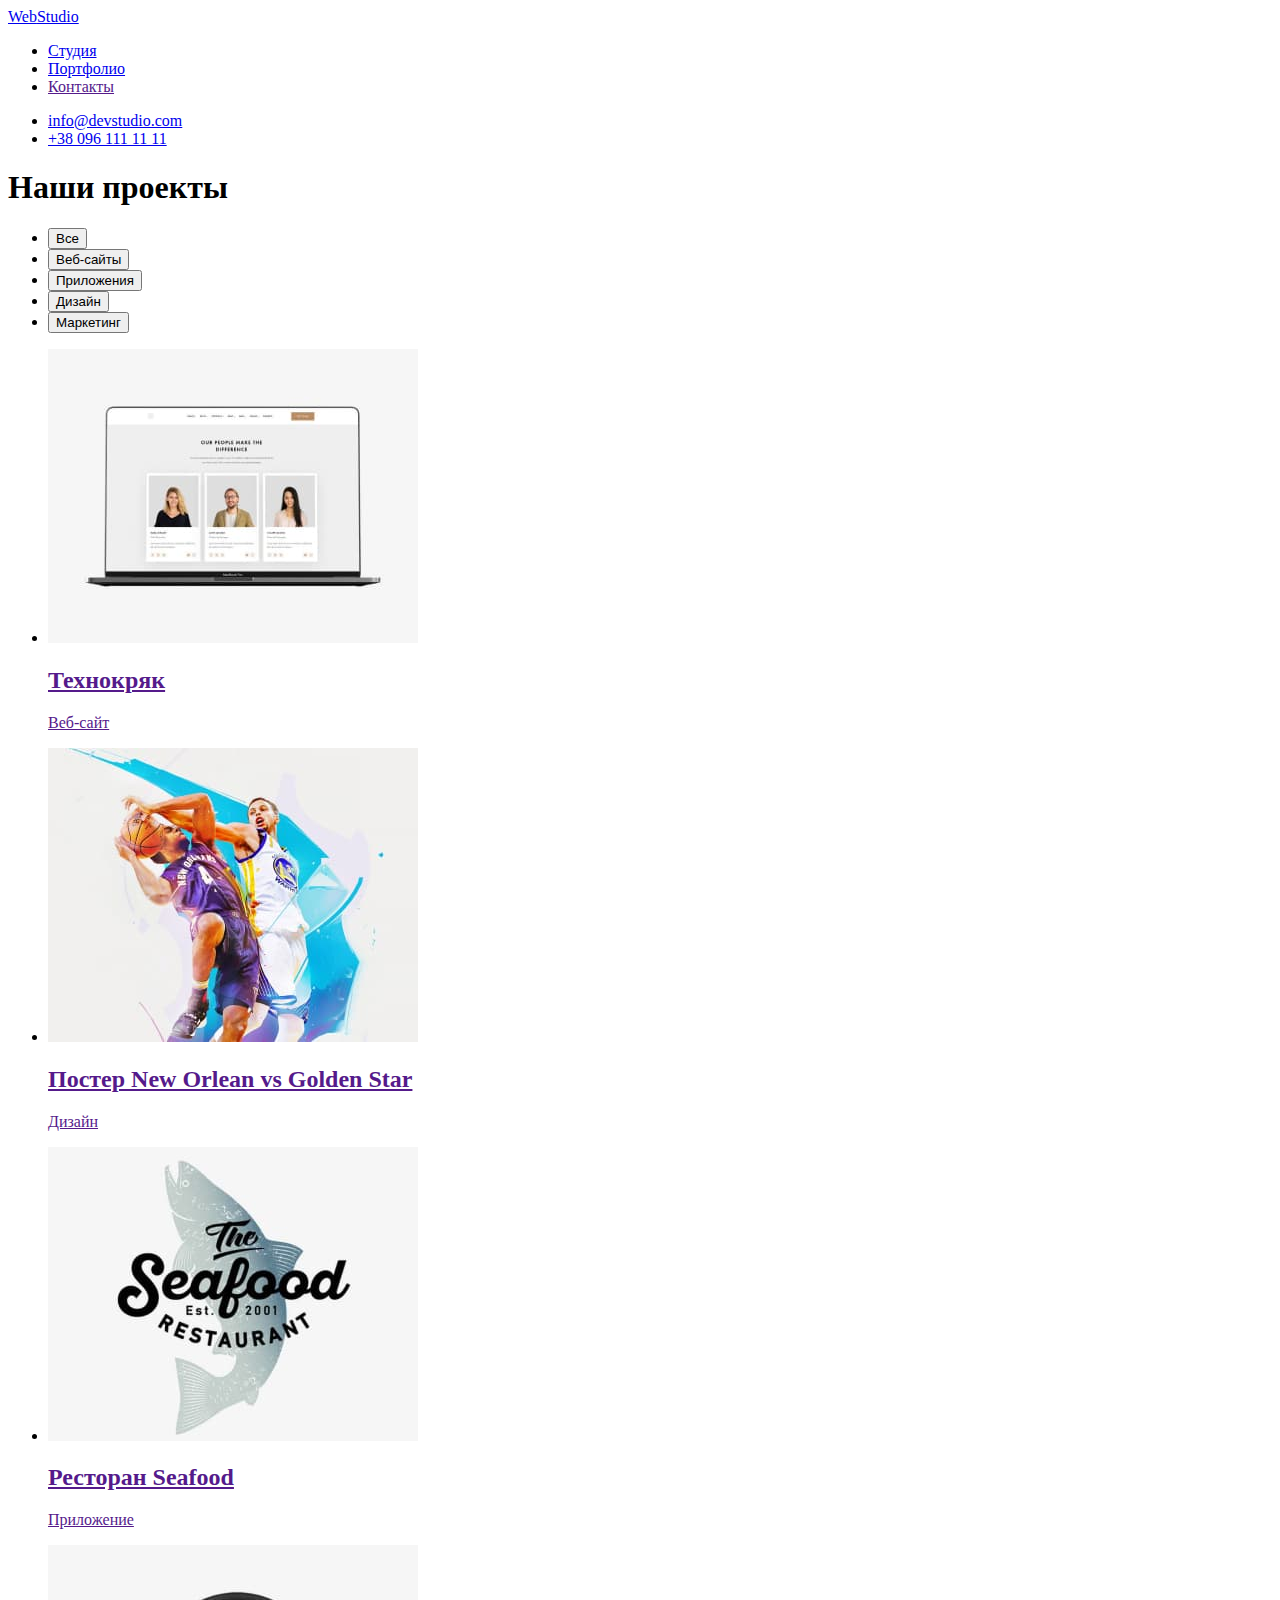
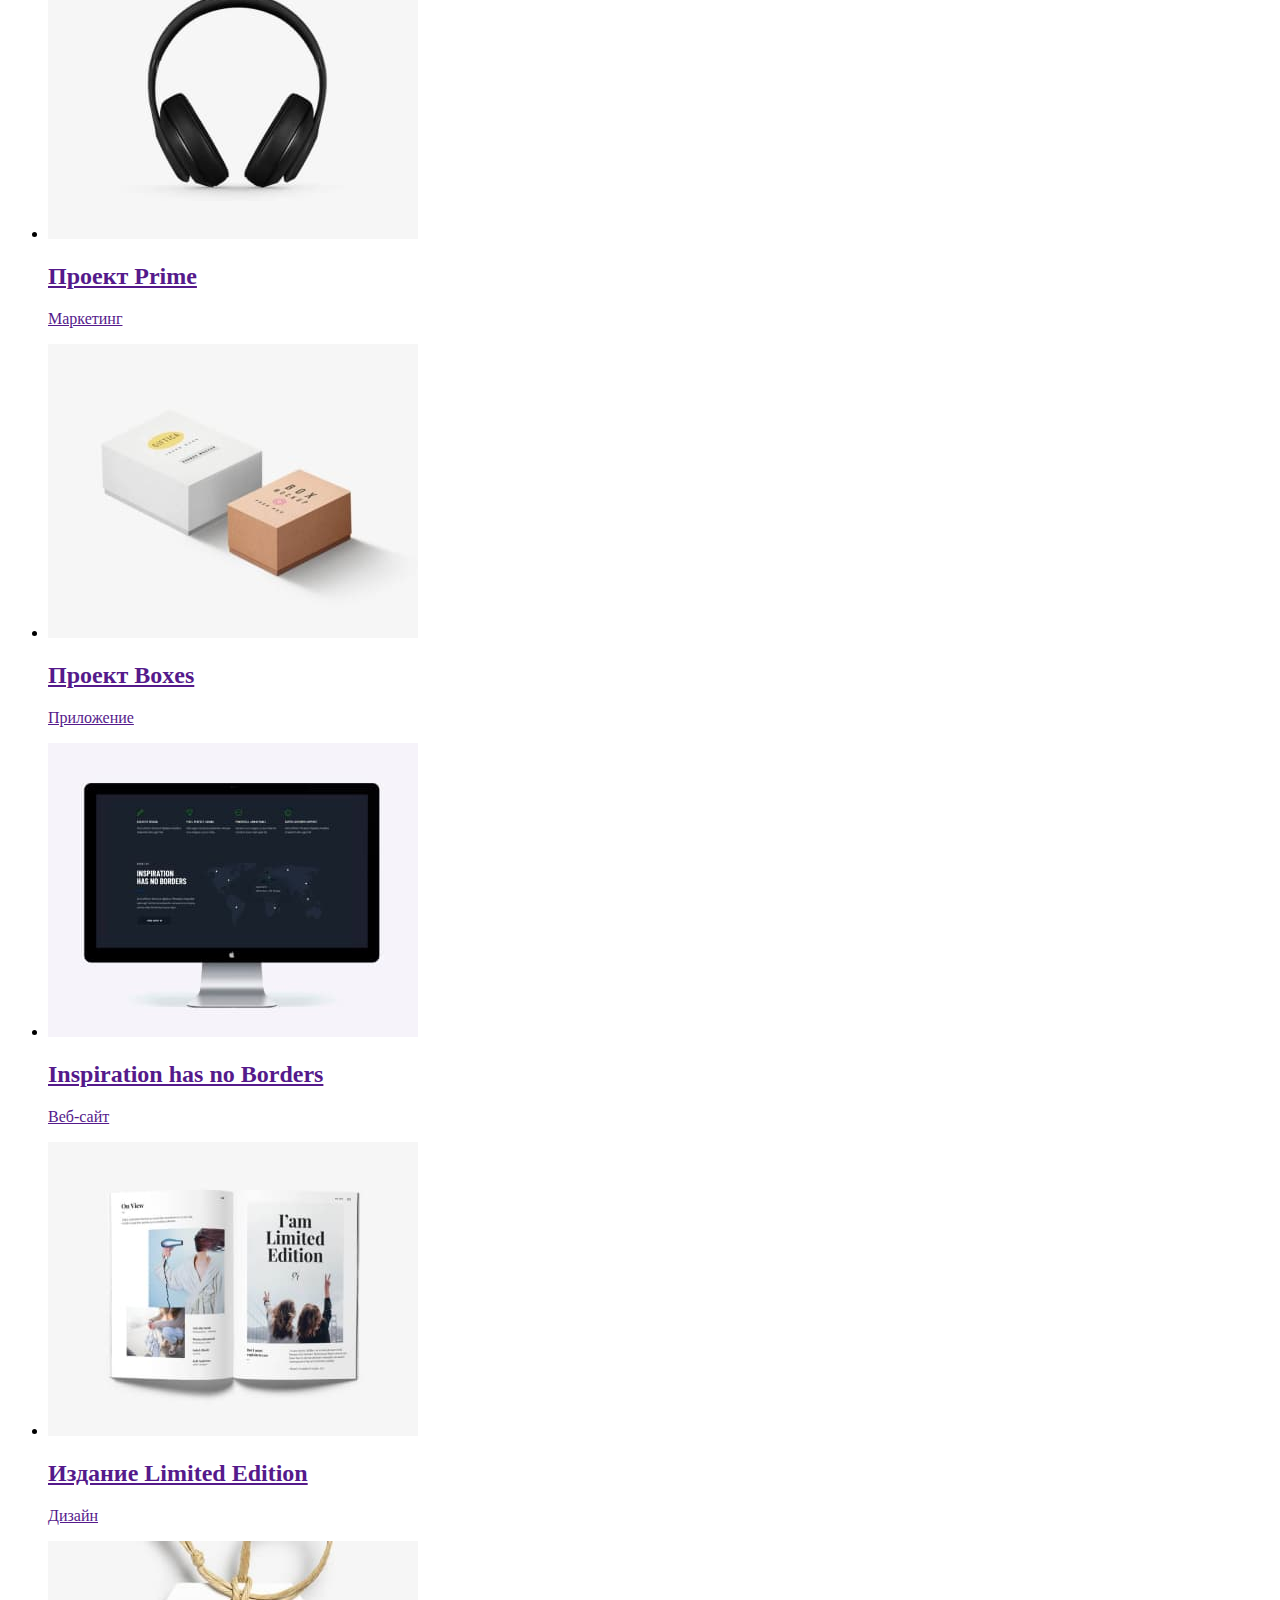
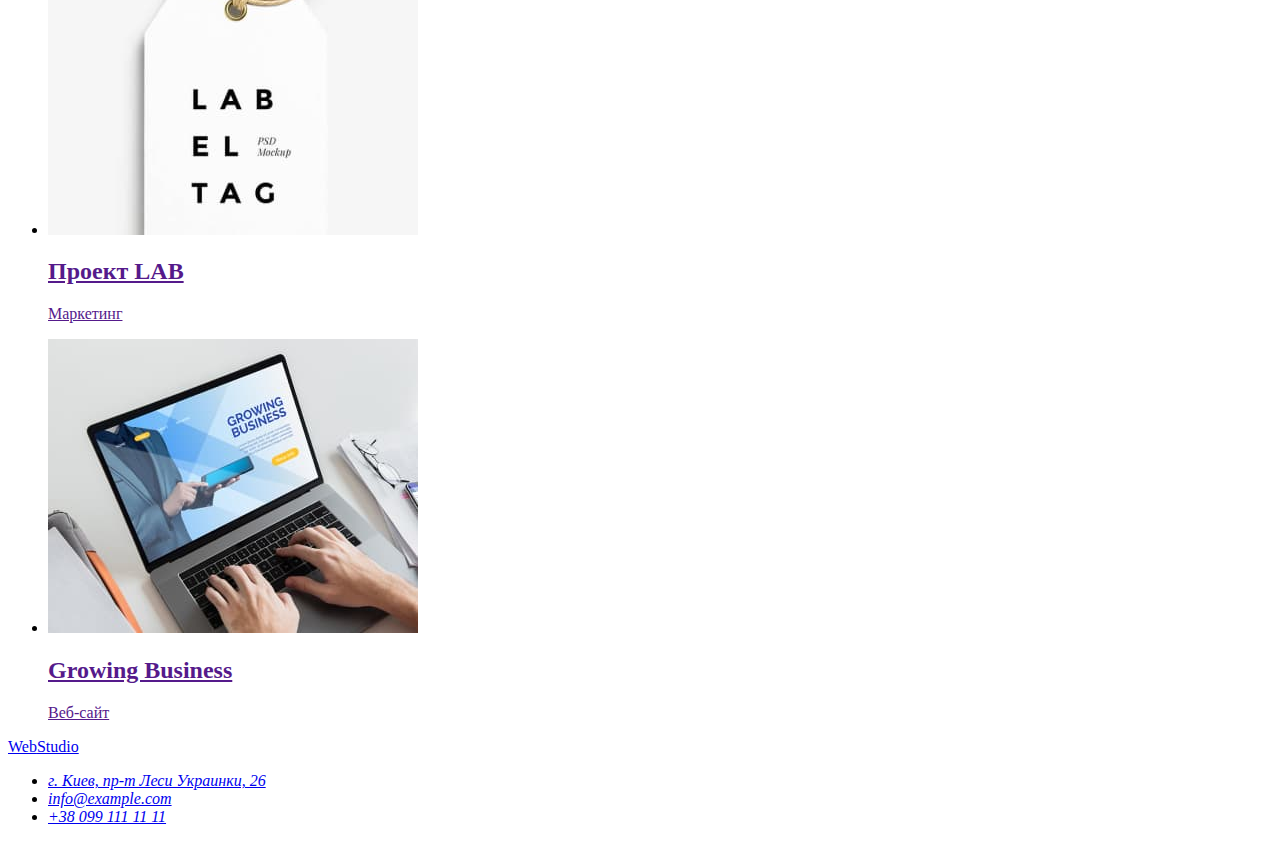
==== portfolio.html @ 59c19287 "Добавляет страницу портфолио" ====
<!DOCTYPE html>
<html lang="ru">

<head>
    <meta charset="UTF-8">
    <meta http-equiv="X-UA-Compatible" content="IE=edge">
    <meta name="viewport" content="width=device-width, initial-scale=1.0">
    <link rel="stylesheet" href="./css/styles.css">
    <title>Portfolio</title>
</head>

<body>
    <header>
        <nav>
            <a href="./index.html">Web<span>Studio</span></a>

            <ul>
                <li><a href="./index.html">Cтудия</a></li>
                <li><a href="./portfolio.html">Портфолио</a></li>
                <li><a href="">Контакты</a></li>
            </ul>
        </nav>

        <ul>
            <li><a href="mailto:info@devstudio.com">info@devstudio.com</a></li>
            <li><a href="tel:+380961111111">+38 096 111 11 11</a></li>
        </ul>
    </header>

    <main>
        <section>
            <h1>Наши проекты</h1>
            <ul>
                <li><button type="button">Все</button></li>
                <li><button type="button">Веб-сайты</button></li>
                <li><button type="button">Приложения</button></li>
                <li><button type="button">Дизайн</button></li>
                <li><button type="button">Маркетинг</button></li>
            </ul>

            <ul>
                <li>
                    <a href="">
                        <img src="./images/portfolio/portfolio-1.jpg" alt="Пример разработанного сайта" width="370"
                            height="294">
                        <h2>Технокряк</h2>
                        <p>Веб-сайт</p>
                    </a>
                </li>
                <li>
                    <a href="">
                        <img src="./images/portfolio/portfolio-2.jpg" alt="Фотография постера баскетольной команды"
                            width="370" height="294">
                        <h2>Постер New Orlean vs Golden Star</h2>
                        <p>Дизайн</p>
                    </a>
                </li>
                <li>
                    <a href="">
                        <img src="./images/portfolio/portfolio-3.jpg" alt="Логотип ресторана" width="370" height="294">
                        <h2>Ресторан Seafood</h2>
                        <p>Приложение</p>
                    </a>
                </li>
                <li>
                    <a href="">
                        <img src="./images/portfolio/portfolio-4.jpg" alt="Фотография наушников" width="370"
                            height="294">
                        <h2>Проект Prime</h2>
                        <p>Маркетинг</p>
                    </a>
                </li>
                <li>
                    <a href="">
                        <img src="./images/portfolio/portfolio-5.jpg" alt="Фотография мокапа упаковок" width="370"
                            height="294">
                        <h2>Проект Boxes</h2>
                        <p>Приложение</p>
                    </a>
                </li>
                <li>
                    <a href="">
                        <img src="./images/portfolio/portfolio-6.jpg" alt="Пример разработанного сайта" width="370"
                            height="294">
                        <h2>Inspiration has no Borders</h2>
                        <p>Веб-сайт</p>
                    </a>
                </li>
                <li>
                    <a href="">
                        <img src="./images/portfolio/portfolio-7.jpg" alt="Фотография страниц глянцевого журнала"
                            width="370" height="294">
                        <h2>Издание Limited Edition</h2>
                        <p>Дизайн</p>
                    </a>
                </li>
                <li>
                    <a href="">
                        <img src="./images/portfolio/portfolio-8.jpg" alt="Фотография мокапа товарной этикетки"
                            width="370" height="294">
                        <h2>Проект LAB</h2>
                        <p>Маркетинг</p>
                    </a>
                </li>
                <li>
                    <a href="">
                        <img src="./images/portfolio/portfolio-9.jpg" alt="Пример разработанного сайта" width="370"
                            height="294">
                        <h2>Growing Business</h2>
                        <p>Веб-сайт</p>
                    </a>
                </li>
            </ul>
        </section>
    </main>

    <footer>
        <a href="./index.html">Web<span>Studio</span></a>
        <address>
            <ul>
                <li><a href="https://goo.gl/maps/DhrrBFXqZRxsjUwVA">г. Киев, пр-т Леси Украинки, 26</a></li>
                <li><a href="mailto:info@example.com">info@example.com</a></li>
                <li><a href="tel:+380991111111">+38 099 111 11 11</a></li>
            </ul>
        </address>
    </footer>
</body>

</html>
---- css/styles.css ----
body{
    font-family: Roboto;
}
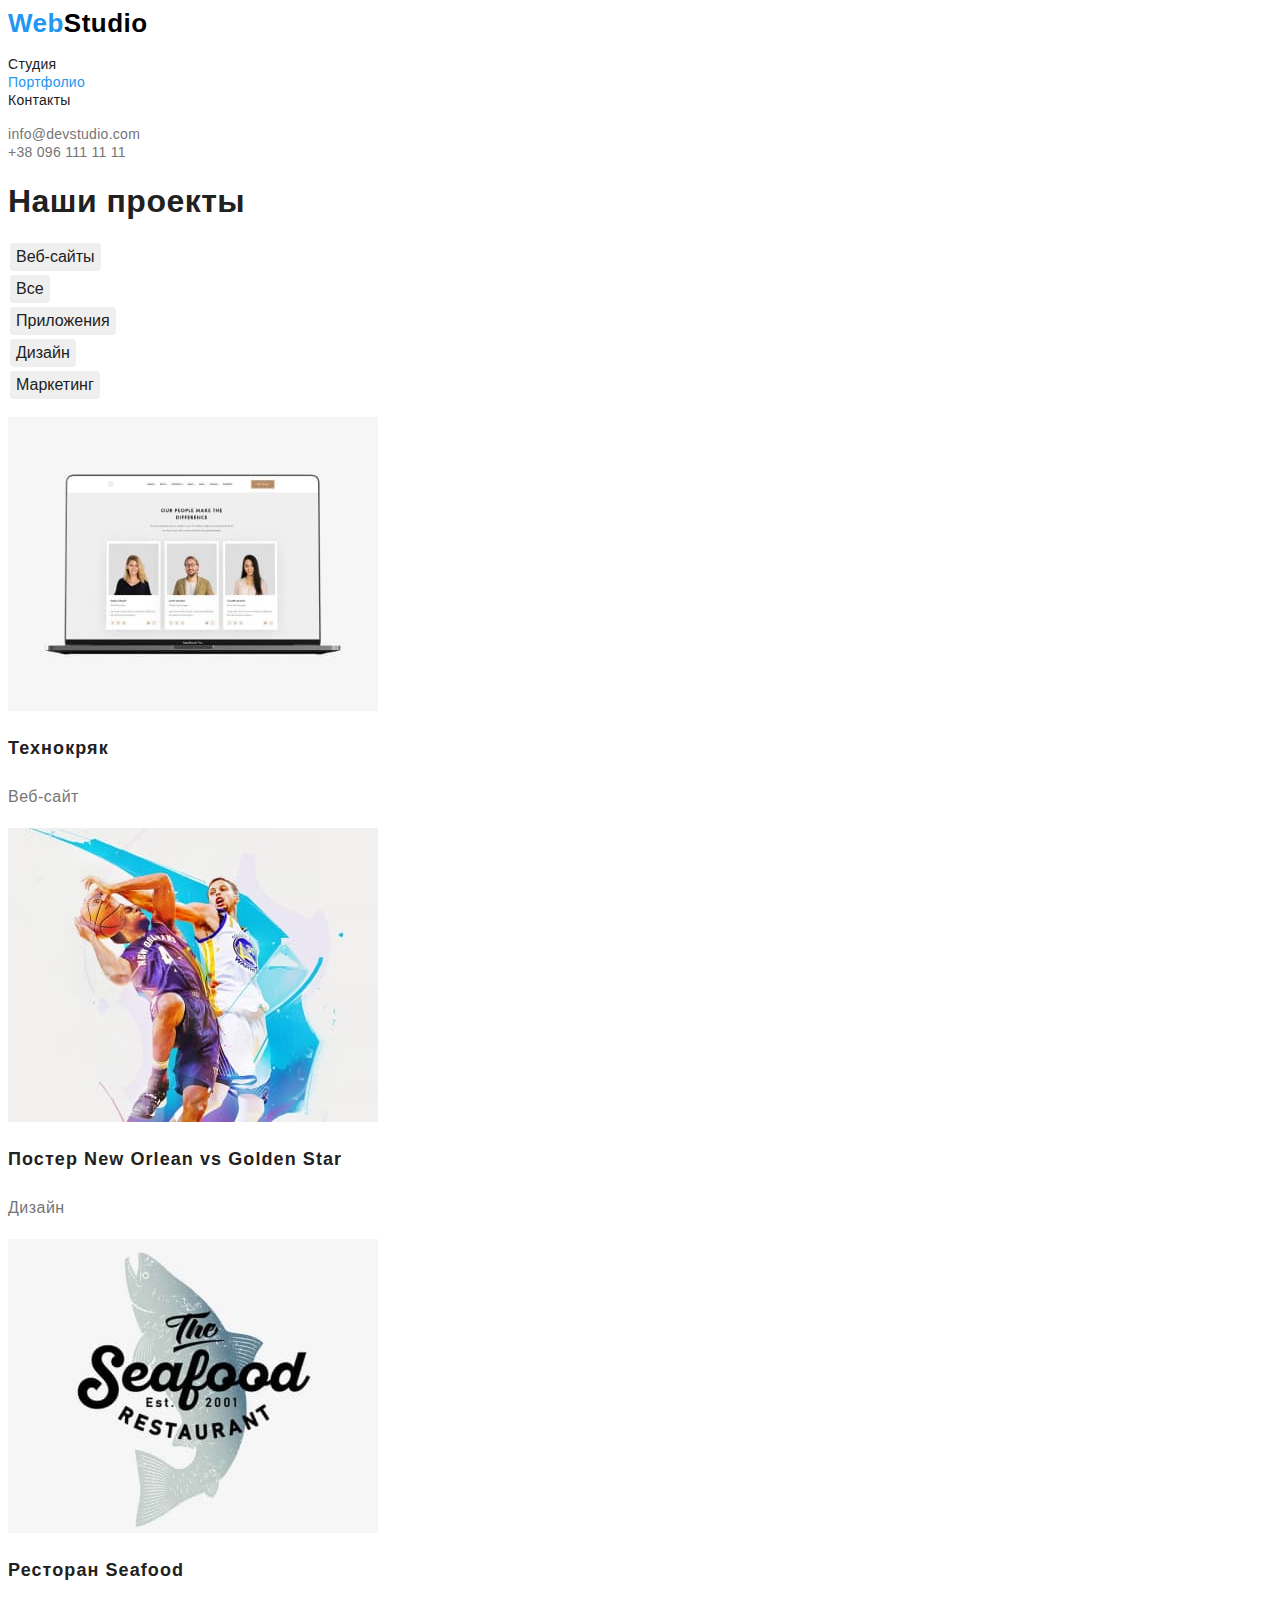
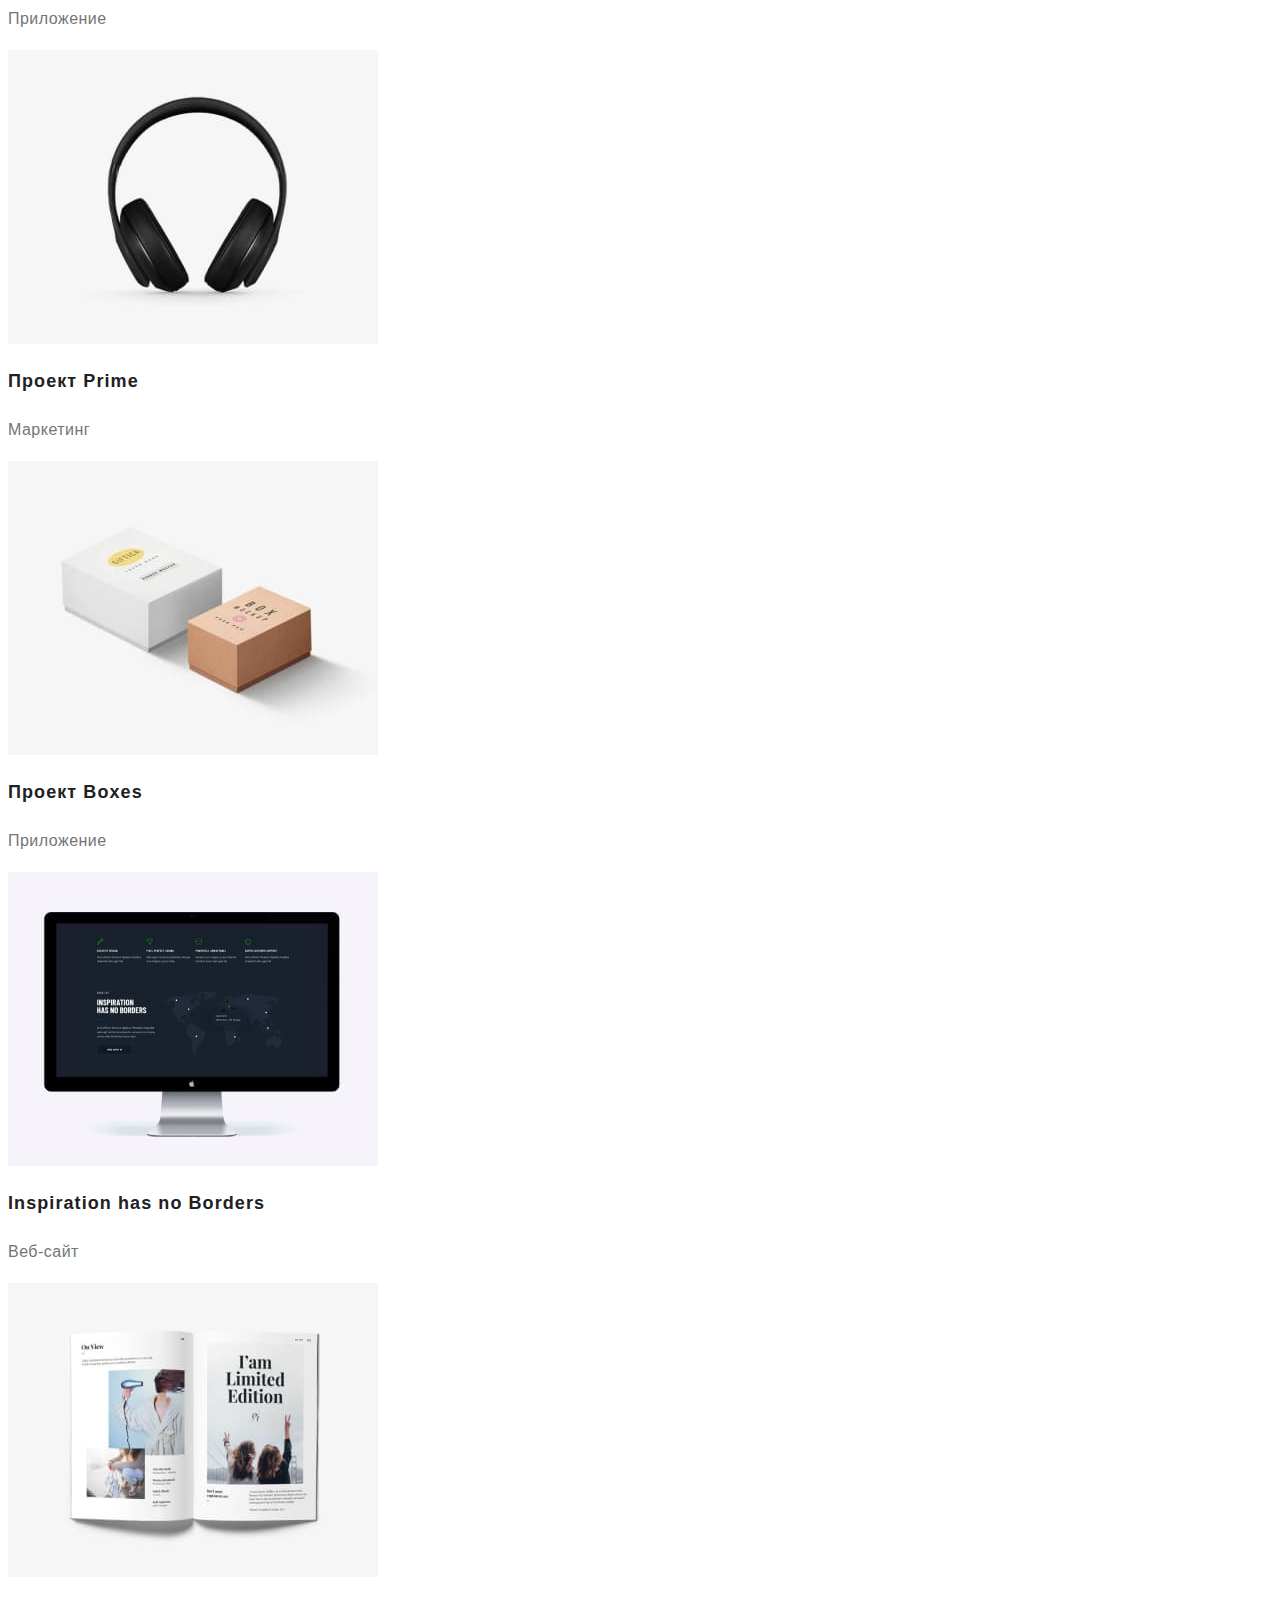
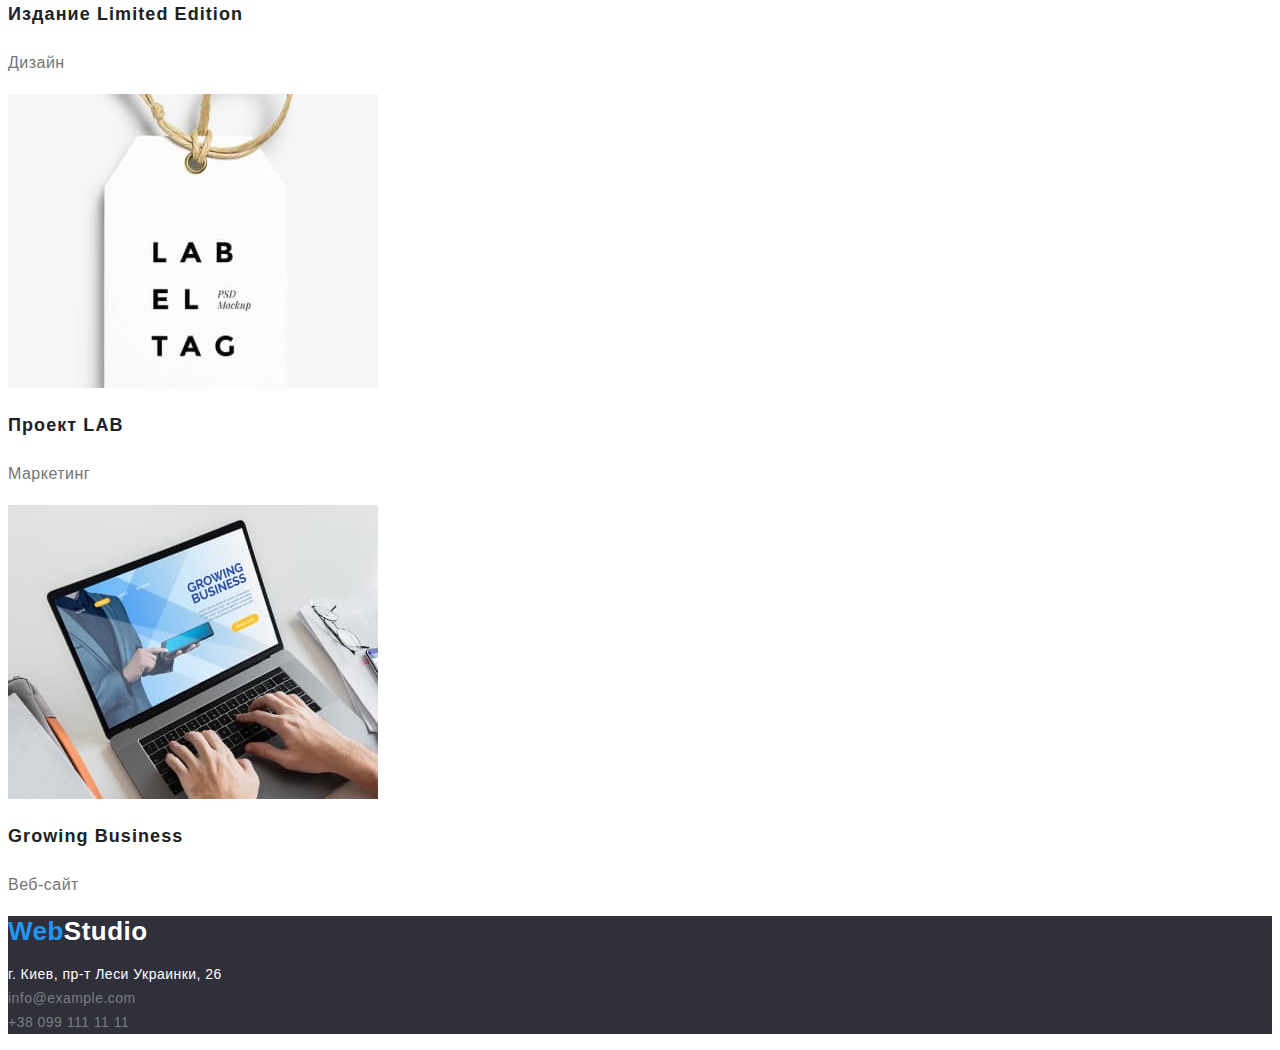
==== commit 1743dff5: "Прописаны стили" ====
--- a/portfolio.html
+++ b/portfolio.html
@@ -12,115 +12,117 @@
 <body>
     <header>
         <nav>
-            <a href="./index.html">Web<span>Studio</span></a>
+            <a class="link logo" href="./index.html">Web<span class="logo-header">Studio</span></a>
 
-            <ul>
-                <li><a href="./index.html">Cтудия</a></li>
-                <li><a href="./portfolio.html">Портфолио</a></li>
-                <li><a href="">Контакты</a></li>
+            <ul class="list">
+                <li><a class="link nav-link" href="./index.html">Cтудия</a></li>
+                <li><a class="link nav-link active" href="./portfolio.html">Портфолио</a></li>
+                <li><a class="link nav-link" href="">Контакты</a></li>
             </ul>
         </nav>
 
-        <ul>
-            <li><a href="mailto:info@devstudio.com">info@devstudio.com</a></li>
-            <li><a href="tel:+380961111111">+38 096 111 11 11</a></li>
+        <ul class="list">
+            <li><a class="link nav-link contact-link" href="mailto:info@devstudio.com">info@devstudio.com</a></li>
+            <li><a class="link nav-link contact-link" href="tel:+380961111111">+38 096 111 11 11</a></li>
         </ul>
     </header>
-
     <main>
         <section>
             <h1>Наши проекты</h1>
-            <ul>
-                <li><button type="button">Все</button></li>
-                <li><button type="button">Веб-сайты</button></li>
-                <li><button type="button">Приложения</button></li>
-                <li><button type="button">Дизайн</button></li>
-                <li><button type="button">Маркетинг</button></li>
+            <ul class="list">
+                <li><button class="button-portfolio" type="button">Веб-сайты</button></li>
+                <li><button class="button-portfolio" type="button">Все</button></li>
+                <li><button class="button-portfolio" type="button">Приложения</button></li>
+                <li><button class="button-portfolio" type="button">Дизайн</button></li>
+                <li><button class="button-portfolio" type="button">Маркетинг</button></li>
             </ul>
 
-            <ul>
+            <ul class="list">
                 <li>
-                    <a href="">
+                    <a class='link' href="">
                         <img src="./images/portfolio/portfolio-1.jpg" alt="Пример разработанного сайта" width="370"
                             height="294">
-                        <h2>Технокряк</h2>
-                        <p>Веб-сайт</p>
+                        <h2 class="portfolio-title">Технокряк</h2>
+                        <p class="portfolio-filter-elem">Веб-сайт</p>
                     </a>
                 </li>
                 <li>
-                    <a href="">
+                    <a class='link' href="">
                         <img src="./images/portfolio/portfolio-2.jpg" alt="Фотография постера баскетольной команды"
                             width="370" height="294">
-                        <h2>Постер New Orlean vs Golden Star</h2>
-                        <p>Дизайн</p>
+                        <h2 class="portfolio-title">Постер New Orlean vs Golden Star</h2>
+                        <p class="portfolio-filter-elem">Дизайн</p>
                     </a>
                 </li>
                 <li>
-                    <a href="">
+                    <a class='link' href="">
                         <img src="./images/portfolio/portfolio-3.jpg" alt="Логотип ресторана" width="370" height="294">
-                        <h2>Ресторан Seafood</h2>
-                        <p>Приложение</p>
+                        <h2 class="portfolio-title">Ресторан Seafood</h2>
+                        <p class="portfolio-filter-elem">Приложение</p>
                     </a>
                 </li>
                 <li>
-                    <a href="">
+                    <a class='link' href="">
                         <img src="./images/portfolio/portfolio-4.jpg" alt="Фотография наушников" width="370"
                             height="294">
-                        <h2>Проект Prime</h2>
-                        <p>Маркетинг</p>
+                        <h2 class="portfolio-title">Проект Prime</h2>
+                        <p class="portfolio-filter-elem">Маркетинг</p>
                     </a>
                 </li>
                 <li>
-                    <a href="">
+                    <a class='link' href="">
                         <img src="./images/portfolio/portfolio-5.jpg" alt="Фотография мокапа упаковок" width="370"
                             height="294">
-                        <h2>Проект Boxes</h2>
-                        <p>Приложение</p>
+                        <h2 class="portfolio-title">Проект Boxes</h2>
+                        <p class="portfolio-filter-elem">Приложение</p>
                     </a>
                 </li>
                 <li>
-                    <a href="">
+                    <a class='link' href="">
                         <img src="./images/portfolio/portfolio-6.jpg" alt="Пример разработанного сайта" width="370"
                             height="294">
-                        <h2>Inspiration has no Borders</h2>
-                        <p>Веб-сайт</p>
+                        <h2 class="portfolio-title">Inspiration has no Borders</h2>
+                        <p class="portfolio-filter-elem">Веб-сайт</p>
                     </a>
                 </li>
                 <li>
-                    <a href="">
+                    <a class='link' href="">
                         <img src="./images/portfolio/portfolio-7.jpg" alt="Фотография страниц глянцевого журнала"
                             width="370" height="294">
-                        <h2>Издание Limited Edition</h2>
-                        <p>Дизайн</p>
+                        <h2 class="portfolio-title">Издание Limited Edition</h2>
+                        <p class="portfolio-filter-elem">Дизайн</p>
                     </a>
                 </li>
                 <li>
-                    <a href="">
+                    <a class='link' href="">
                         <img src="./images/portfolio/portfolio-8.jpg" alt="Фотография мокапа товарной этикетки"
                             width="370" height="294">
-                        <h2>Проект LAB</h2>
-                        <p>Маркетинг</p>
+                        <h2 class="portfolio-title">Проект LAB</h2>
+                        <p class="portfolio-filter-elem">Маркетинг</p>
                     </a>
                 </li>
                 <li>
-                    <a href="">
+                    <a class='link' href="">
                         <img src="./images/portfolio/portfolio-9.jpg" alt="Пример разработанного сайта" width="370"
                             height="294">
-                        <h2>Growing Business</h2>
-                        <p>Веб-сайт</p>
+                        <h2 class="portfolio-title">Growing Business</h2>
+                        <p class="portfolio-filter-elem">Веб-сайт</p>
                     </a>
                 </li>
             </ul>
         </section>
     </main>
 
-    <footer>
-        <a href="./index.html">Web<span>Studio</span></a>
+    <footer class="footer">
+        <a class="link logo" href="./index.html">Web<span class="logo-footer">Studio</span></a>
         <address>
-            <ul>
-                <li><a href="https://goo.gl/maps/DhrrBFXqZRxsjUwVA">г. Киев, пр-т Леси Украинки, 26</a></li>
-                <li><a href="mailto:info@example.com">info@example.com</a></li>
-                <li><a href="tel:+380991111111">+38 099 111 11 11</a></li>
+            <ul class="list">
+                <li><a class="link footer-address" href="https://goo.gl/maps/DhrrBFXqZRxsjUwVA">г. Киев,
+                        пр-т Леси
+                        Украинки, 26</a>
+                </li>
+                <li><a class="link footer-text" href="mailto:info@example.com">info@example.com</a></li>
+                <li><a class="link footer-text" href="tel:+380991111111">+38 099 111 11 11</a></li>
             </ul>
         </address>
     </footer>
--- a/css/styles.css
+++ b/css/styles.css
@@ -1,3 +1,201 @@
+:root{
+    --style-color: #2196F3;
+    --general-color:#fff;
+    --background-color:#2F303A;
+
+    --primary-text-color: #212121;
+    --secondary-text-color: #757575;
+    
+    --logo-second:#000;
+
+}
+
 body{
-    font-family: Roboto;
+    font-family: 'Roboto', sans-serif;
+    color: var(--primary-text-color);
+    
+    letter-spacing: 0.03em;;
+}
+
+.list { 
+    margin-left: 0; 
+    padding-left: 0;  
+
+    list-style-type: none;
+}
+
+.link{
+    text-decoration: none;
+    color: var(--primary-text-color);
+}
+
+.link:hover,
+.link:focus{
+    color: var(--style-color);
+}
+
+.section-title{
+    font-size: 36px;
+    font-weight: bold;
+    line-height: 1.15;
+
+}
+
+/* ---------------------header--------------------- */
+
+.logo{
+    font-family: 'Raleway', sans-serif;
+    font-weight: bold;
+    font-size: 26px;
+    line-height: 1.2;
+
+    color: var(--style-color);
+}
+
+.logo-header{
+    color: var(--logo-second);
+}
+
+.logo-footer{
+    color: var(--general-color);
+}
+
+.nav-link{
+    font-weight: 500;
+    font-size: 14px;
+    line-height: 1.2;
+    letter-spacing: 0.02em;;
+
+    color: inherit;
+}
+
+.nav-link.active{
+    color: var(--style-color);
+}
+
+.contact-link{
+    color: var(--secondary-text-color);
+}   
+/* ---------------------hero--------------------- */
+
+.hero{
+    background-color: var(--background-color);
+}
+
+.hero-title{
+    font-size: 44px;
+    font-weight: 900;
+    line-height: 1.36;
+    letter-spacing: 0.06em;;
+
+    color: var(--general-color);
+
+}
+
+.button-hero{
+    font-family: inherit;
+    font-weight: bold;
+    font-size: 16px;
+    letter-spacing: 0.06em;;
+    line-height: 1.9;
+
+    color: var(--general-color);
+    background-color: var(--style-color);
+    border: none;
+
+    cursor: pointer;
+}
+
+/* ---------------------advantages--------------------- */
+.adv-title{
+    visibility: hidden;
+    position: absolute;
+}
+
+.adv-section-title{
+    font-size: 14px;
+    font-weight: bold;
+    line-height: 1.2;
+    text-transform: uppercase;
+}
+
+.adv-content{
+    font-size: 14px;
+    line-height: 1.7;
+
+    color:var(--secondary-text-color) ;
+}
+
+/* ---------------------team--------------------- */
+
+.team-title,
+.team-content{
+    font-size: 14px;
+    line-height: 1.2;
+}
+.team-title{
+    font-weight: 500;
+    
+}
+.team-content{
+    color:var(--secondary-text-color);
+}
+
+/* ---------------------footer--------------------- */
+.footer{
+    background-color: var(--background-color);
+}
+
+.footer-text,
+.footer-address{
+    font-size: 14px;
+    line-height: 1.7;
+    color: #ffffff60;
+    font-style: normal;
+}
+
+.footer-address{
+color: var(--general-color);
+}
+
+
+
+/* ---------------------portfolio--------------------- */
+
+.button-portfolio{
+    font-family: inherit;
+    font-size:16px;
+    line-height: 1.62;
+    font-weight: 500;
+    color:var(--primary-text-color);
+
+    border: none;
+    cursor: pointer;
+    border-radius: 4px;
+    margin: 2px; 
+}
+
+.button-portfolio:hover,
+.button-portfolio:focus{
+    color: var(--general-color);
+    background-color: var(--style-color);
+    box-shadow: 0px 3px 1px rgba(0, 0, 0, 0.1), 0px 1px 2px rgba(0, 0, 0, 0.08), 0px 2px 2px rgba(0, 0, 0, 0.12);
+    
+}
+
+.portfolio-title{
+    font-weight: 700;
+    font-size: 18px;
+    line-height: 2;
+    letter-spacing: 0.06em;
+
+    color: var(--primary-text-color);
+}
+
+.portfolio-filter-elem{
+    font-size: 16px;
+    line-height: 1.88;
+    letter-spacing: 0.03em;
+    
+    color: var(--secondary-text-color);
 }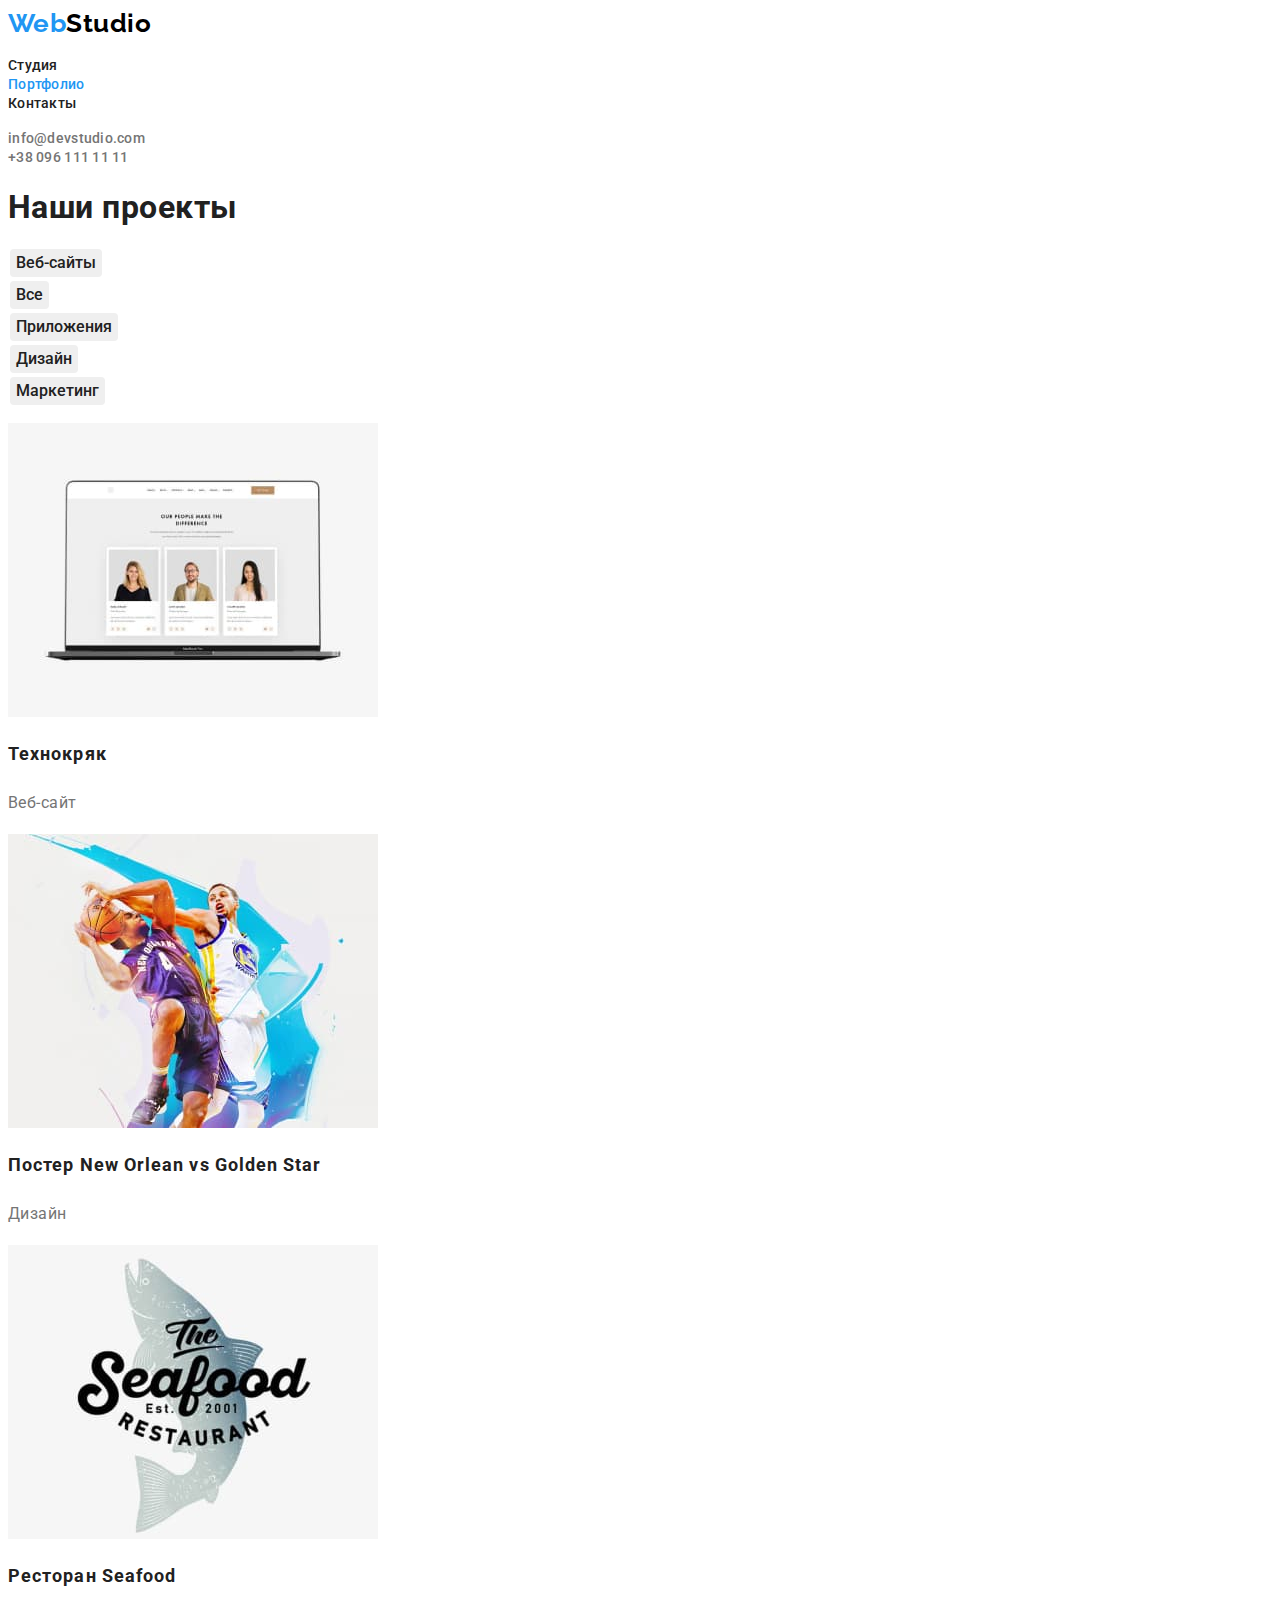
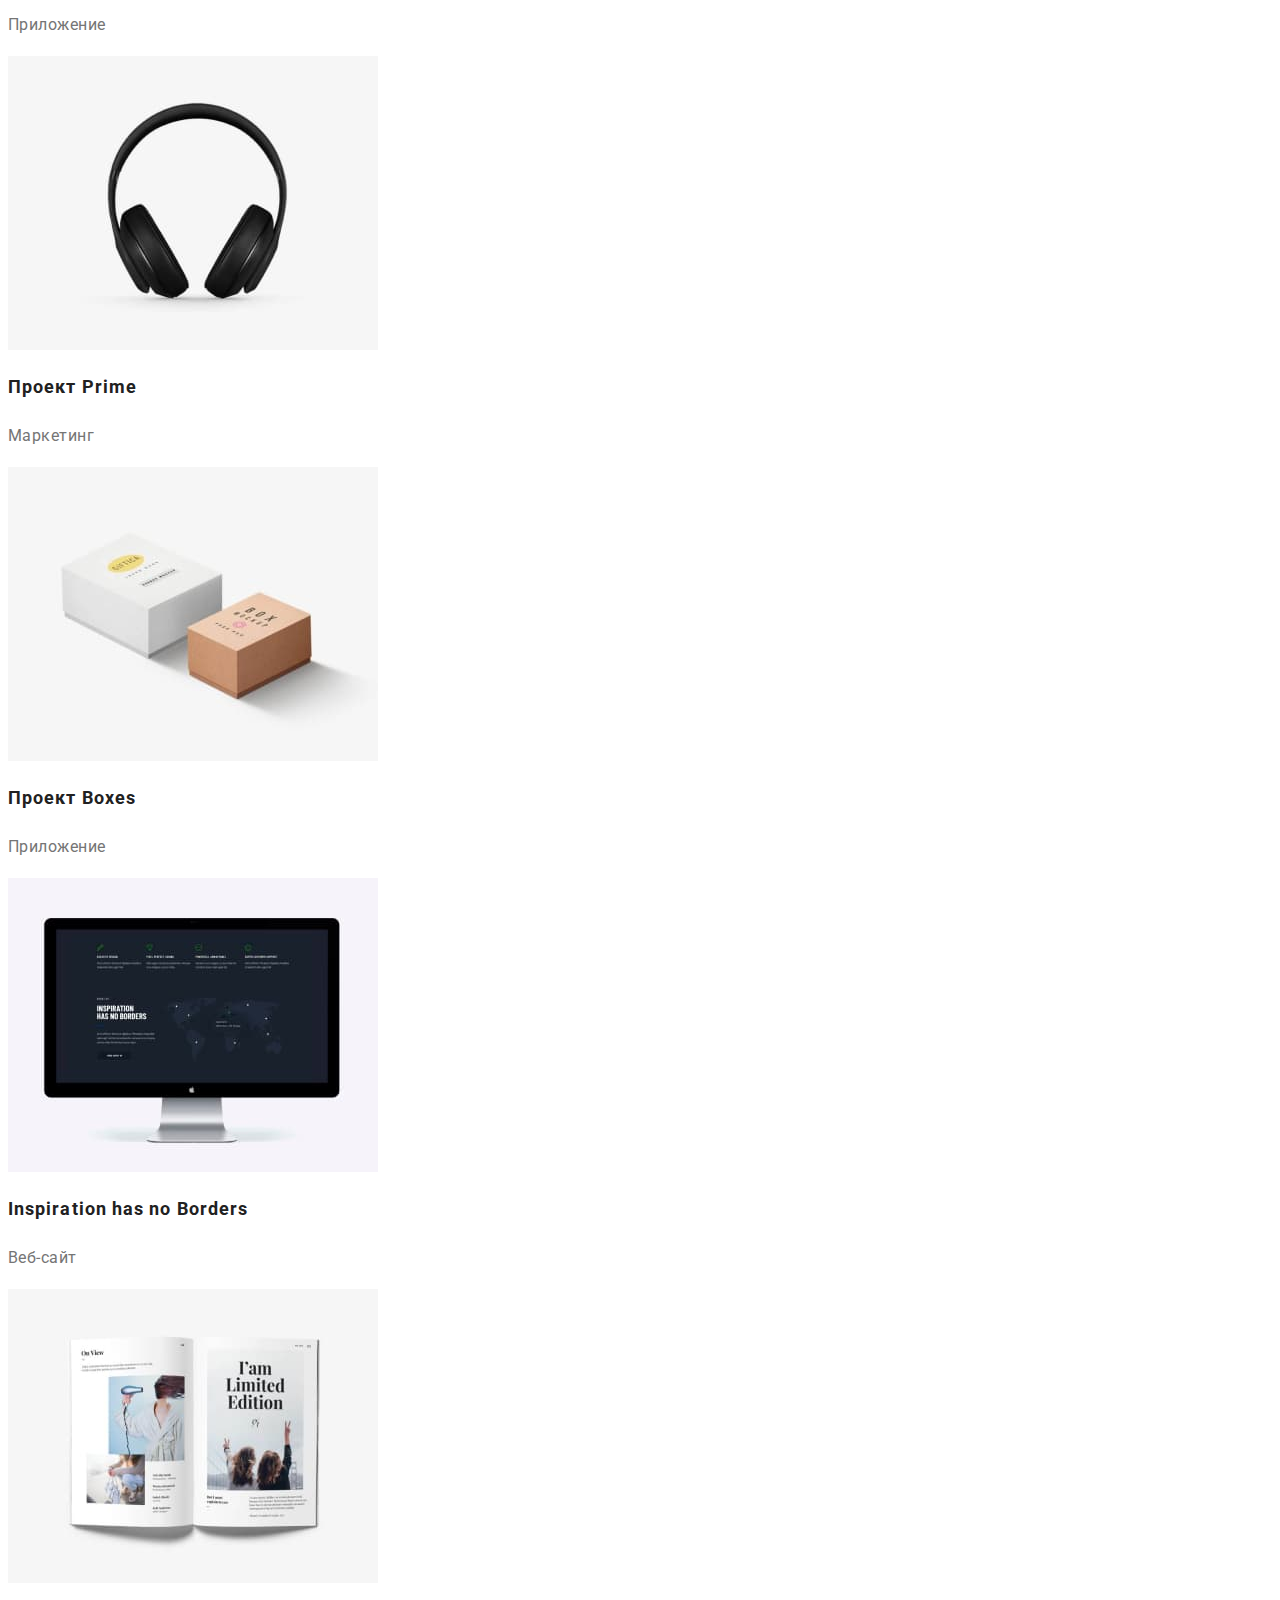
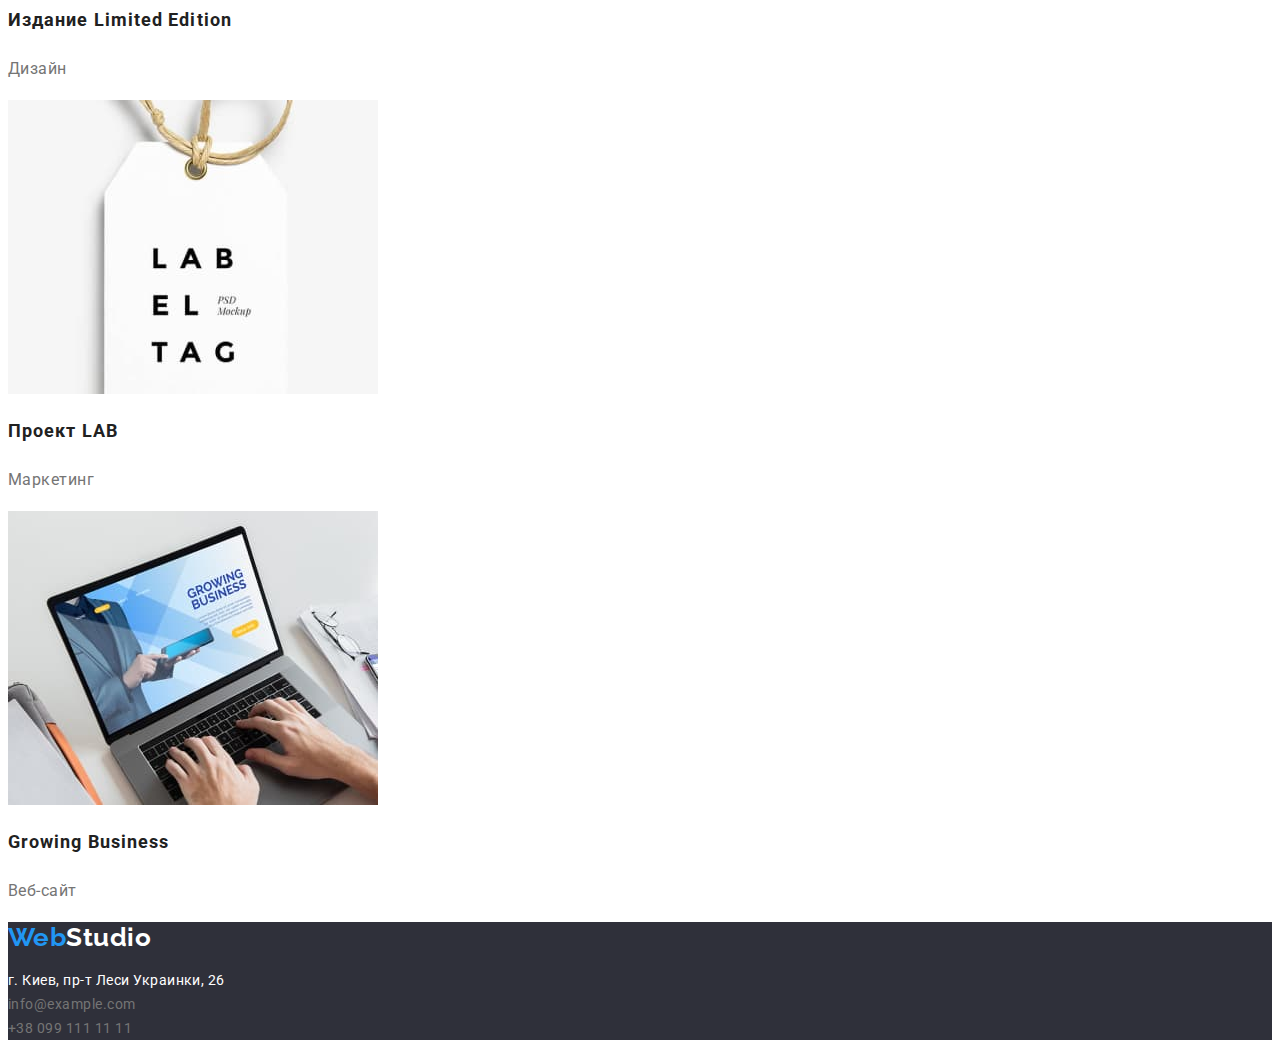
==== commit 5dcbae57: "Исправление правок" ====
--- a/portfolio.html
+++ b/portfolio.html
@@ -6,6 +6,11 @@
     <meta http-equiv="X-UA-Compatible" content="IE=edge">
     <meta name="viewport" content="width=device-width, initial-scale=1.0">
     <link rel="stylesheet" href="./css/styles.css">
+    <link rel="preconnect" href="https://fonts.googleapis.com">
+    <link rel="preconnect" href="https://fonts.gstatic.com" crossorigin>
+    <link
+        href="https://fonts.googleapis.com/css2?family=Raleway:wght@700&family=Roboto:wght@400;500;700;900&display=swap"
+        rel="stylesheet">
     <title>Portfolio</title>
 </head>
 
--- a/css/styles.css
+++ b/css/styles.css
@@ -87,7 +87,7 @@
     font-weight: 900;
     line-height: 1.36;
     letter-spacing: 0.06em;;
-
+    text-transform: uppercase;
     color: var(--general-color);
 
 }
@@ -150,7 +150,7 @@
 .footer-address{
     font-size: 14px;
     line-height: 1.7;
-    color: #ffffff60;
+    color: var(--secondary-text-color);
     font-style: normal;
 }
 
